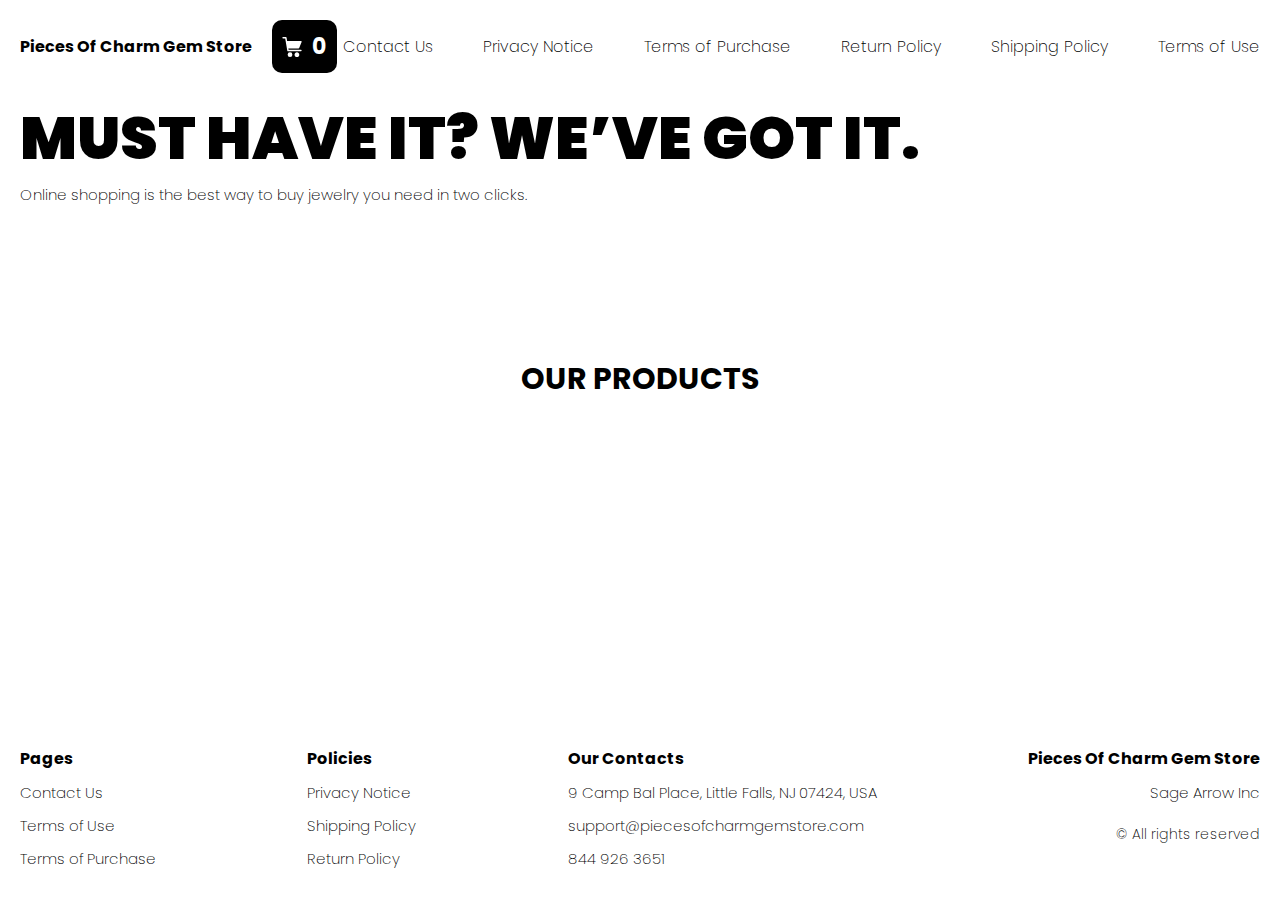
==== index.html @ 0ddf76b8 "Initial commit" ====
<!DOCTYPE html>
<html lang="en">
  <head>
    <meta charset="UTF-8" />
    <meta http-equiv="X-UA-Compatible" content="IE=edge" />
    <meta name="viewport" content="width=device-width, initial-scale=1.0" />
    <link rel="stylesheet" href="./css/style.css" />
    <title>Shop</title>
  </head>

  <body>
    <div class="wrapper">
      <div class="error__overlay js_error__overlay">
        <div class="error">
          <span class="text bold error__text error__title">ERROR:</span>
          <p class="text error__text">You cannot add more than $500 worth of items to your cart.</p>
          <p class="text error__text">The selected item will not be added.</p>
          <button class="text error__btn js_error__btn">close</button>
        </div>
      </div>

      <main class="main">
        <div class="header__wrapper">
          <div class="container">
            <header class="header">
              <div class="header__flex">
                <button class="header__btn js_menu-btn">
                  <span></span>
                </button>
                <a href="./index.html" class="header__logo logo js_website-name">website name</a>
                <a href="./shop.html" class="cart__btn">
                  <svg
                    xmlns="http://www.w3.org/2000/svg"
                    xmlns:xlink="http://www.w3.org/1999/xlink"
                    x="0px"
                    y="0px"
                    viewBox="0 0 424.449 424.449"
                    style="enable-background: new 0 0 424.449 424.449"
                    xml:space="preserve"
                  >
                    <g>
                      <g>
                        <g>
                          <circle cx="170.241" cy="374.273" r="50.176"></circle>
                          <path
                            d="M316.673,324.098L316.673,324.098c-27.711,0-50.176,22.465-50.176,50.176s22.465,50.176,50.176,50.176
                       c27.711,0,50.176-22.465,50.176-50.176S344.384,324.098,316.673,324.098z"
                          ></path>
                          <path
                            d="M402.177,272.897H140.545l-5.12-29.696h215.04c6.326,0.019,12.017-3.843,14.336-9.728l51.2-129.024
                       c3.111-7.892-0.766-16.812-8.658-19.922c-1.808-0.713-3.735-1.076-5.678-1.07H108.801L96.513,12.801
                       c-1.262-7.471-7.784-12.906-15.36-12.8h-58.88c-8.483,0-15.36,6.877-15.36,15.36s6.877,15.36,15.36,15.36h46.08l44.032,260.096
                       c1.262,7.471,7.784,12.906,15.36,12.8h274.432c8.483,0,15.36-6.877,15.36-15.36C417.537,279.774,410.66,272.897,402.177,272.897z
                       "
                          ></path>
                        </g>
                      </g>
                    </g>
                  </svg>
                  <span class="cart__span js_cart__span">0</span>
                </a>
              </div>

              <nav class="nav js_menu">
                <ul class="nav__list">
                  <li class="nav__item">
                    <a href="./contacts.html" class="nav__link">Contact Us</a>
                  </li>
                  <li class="nav__item">
                    <a href="./privacy.html" class="nav__link">Privacy Notice</a>
                  </li>
                  <li class="nav__item">
                    <a href="./purchase.html" class="nav__link">Terms of Purchase</a>
                  </li>
                  <li class="nav__item">
                    <a href="./return.html" class="nav__link">Return Policy</a>
                  </li>
                  <li class="nav__item">
                    <a href="./shipping.html" class="nav__link">Shipping Policy</a>
                  </li>
                  <li class="nav__item">
                    <a href="./use.html" class="nav__link">Terms of Use</a>
                  </li>
                </ul>
              </nav>
            </header>
          </div>
        </div>

        <div class="hero__wrapper">
          <div class="container">
            <section class="hero">
                   <h1 class="title js_main-title"></h1>
              <p class="text js_sub-title"></p>
            </section>
          </div>
        </div>

        <div class="policy__wrapper">
          <div class="container">
            <section class="policy"></section>
          </div>
        </div>

        <div class="contacts__wrapper">
          <div class="container">
            <section class="contacts"></section>
          </div>
        </div>

        <div class="question__wrapper">
          <div class="container">
            <section class="question"></section>
          </div>
        </div>

        <div class="products__wrapper hero-products">
          <div class="container">
            <section class="products">
              <h3 class="sub-title">Our Products</h3>
              <div class="sub-title__box">
                <p class="text success-message js_success-message">
                  Success! You have added <span class="js_success-product-name"></span> to your shopping cart!
                </p>
              </div>

              <div class="products__block">
                <ul class="js_products__list products__list"></ul>
              </div>
            </section>
          </div>
        </div>

        <div class="phrase__wrapper">
          <div class="container">
            <section class="phrase"></section>
          </div>
        </div>
      </main>

      <div class="footer__wrapper">
        <footer class="footer">
          <div class="footer__top">
            <div class="container">
              <div class="footer__policies">
                <div class="footer__block">
                  <p class="footer__title">Pages</p>
                  <ul class="sub-list">
                    <li class="item">
                      <a href="./contacts.html" class="footer__link">Contact Us</a>
                    </li>
                    <li class="item">
                      <a href="./use.html" class="footer__link">Terms of Use</a>
                    </li>
                    <li class="item">
                      <a href="./purchase.html" class="footer__link">Terms of Purchase</a>
                    </li>
                  </ul>
                </div>
                <div class="footer__block">
                  <p class="footer__title">Policies</p>
                  <ul class="sub-list">
                    <li class="item">
                      <a href="./privacy.html" class="footer__link">Privacy Notice</a>
                    </li>
                    <li class="item">
                      <a href="./shipping.html" class="footer__link">Shipping Policy</a>
                    </li>
                    <li class="item">
                      <a href="./return.html" class="footer__link">Return Policy</a>
                    </li>
                  </ul>
                </div>
                <div class="footer__block">
                  <p class="footer__title">Our Contacts</p>
                  <ul class="sub-list">
                    <li class="item">
                      <p class="text js_website-address"></p>
                    </li>
                    <li class="item">
                      <a href="" class="footer__link js_website-email"></a>
                    </li>
                    <li class="item">
                      <a href="" class="footer__link js_website-phone"></a>
                    </li>
                  </ul>
                </div>
                <div class="footer__block footer__block--rg">
                  <ul class="sub-list">
                    <li class="item">
                      <a href="./index.html" class="footer__logo logo js_website-name"></a>
                    </li>
                    <li class="item">
                      <p class="text text--mb js_website-corp"></p>
                    </li>
                    <li class="item">
                      <span class="footer__span">© All rights reserved</span>
                    </li>
                  </ul>
                </div>
              </div>
            </div>
          </div>
        </footer>
      </div>
    </div>

    <script type="text/javascript" src="https://thebestproductmanager.com/products/prices-nxg-object"></script>
    <script type="module" src="./js/cart.js"></script>
    <script type="module" src="./js/add-to-cart.js"></script>
    <script type="module" src="./js/on-load.js"></script>
    <script type="module" src="./js/website-data.js"></script>
    <script>
      const menuBtn = document.querySelector('.js_menu-btn');
      const menu = document.querySelector('.js_menu');
      menuBtn.addEventListener('click', () => {
        menuBtn.classList.toggle('active');
        menu.classList.toggle('open-menu');
        document.body.classList.toggle('open-menu');
      });
    </script>
  </body>
</html>
---- css/style.css ----
@import './fonts.css';
@import './vars.css';
@import './utils.css';
@import './header.css';
@import './footer.css';
@import './hero.css';
@import './products.css';
@import './product.css';
@import './text-section.css';
@import './order.css';
@import './thank-you.css';
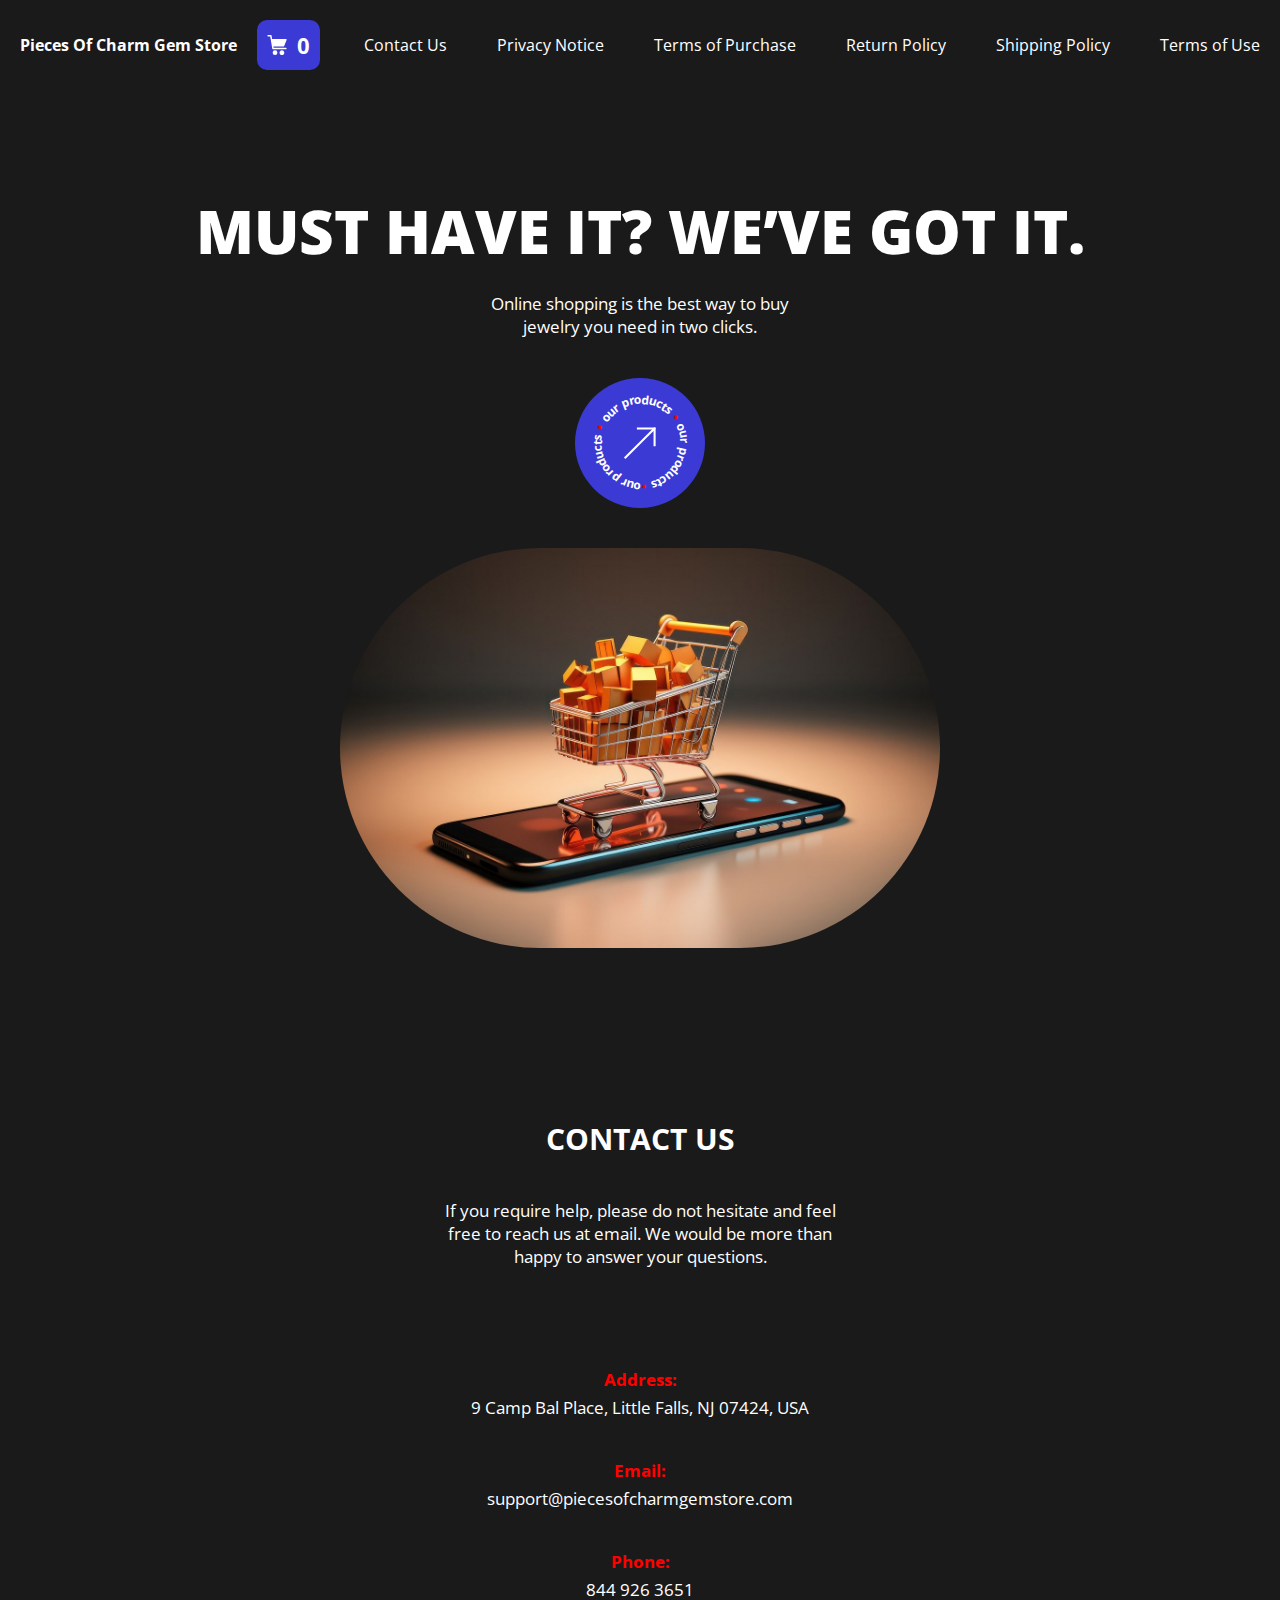
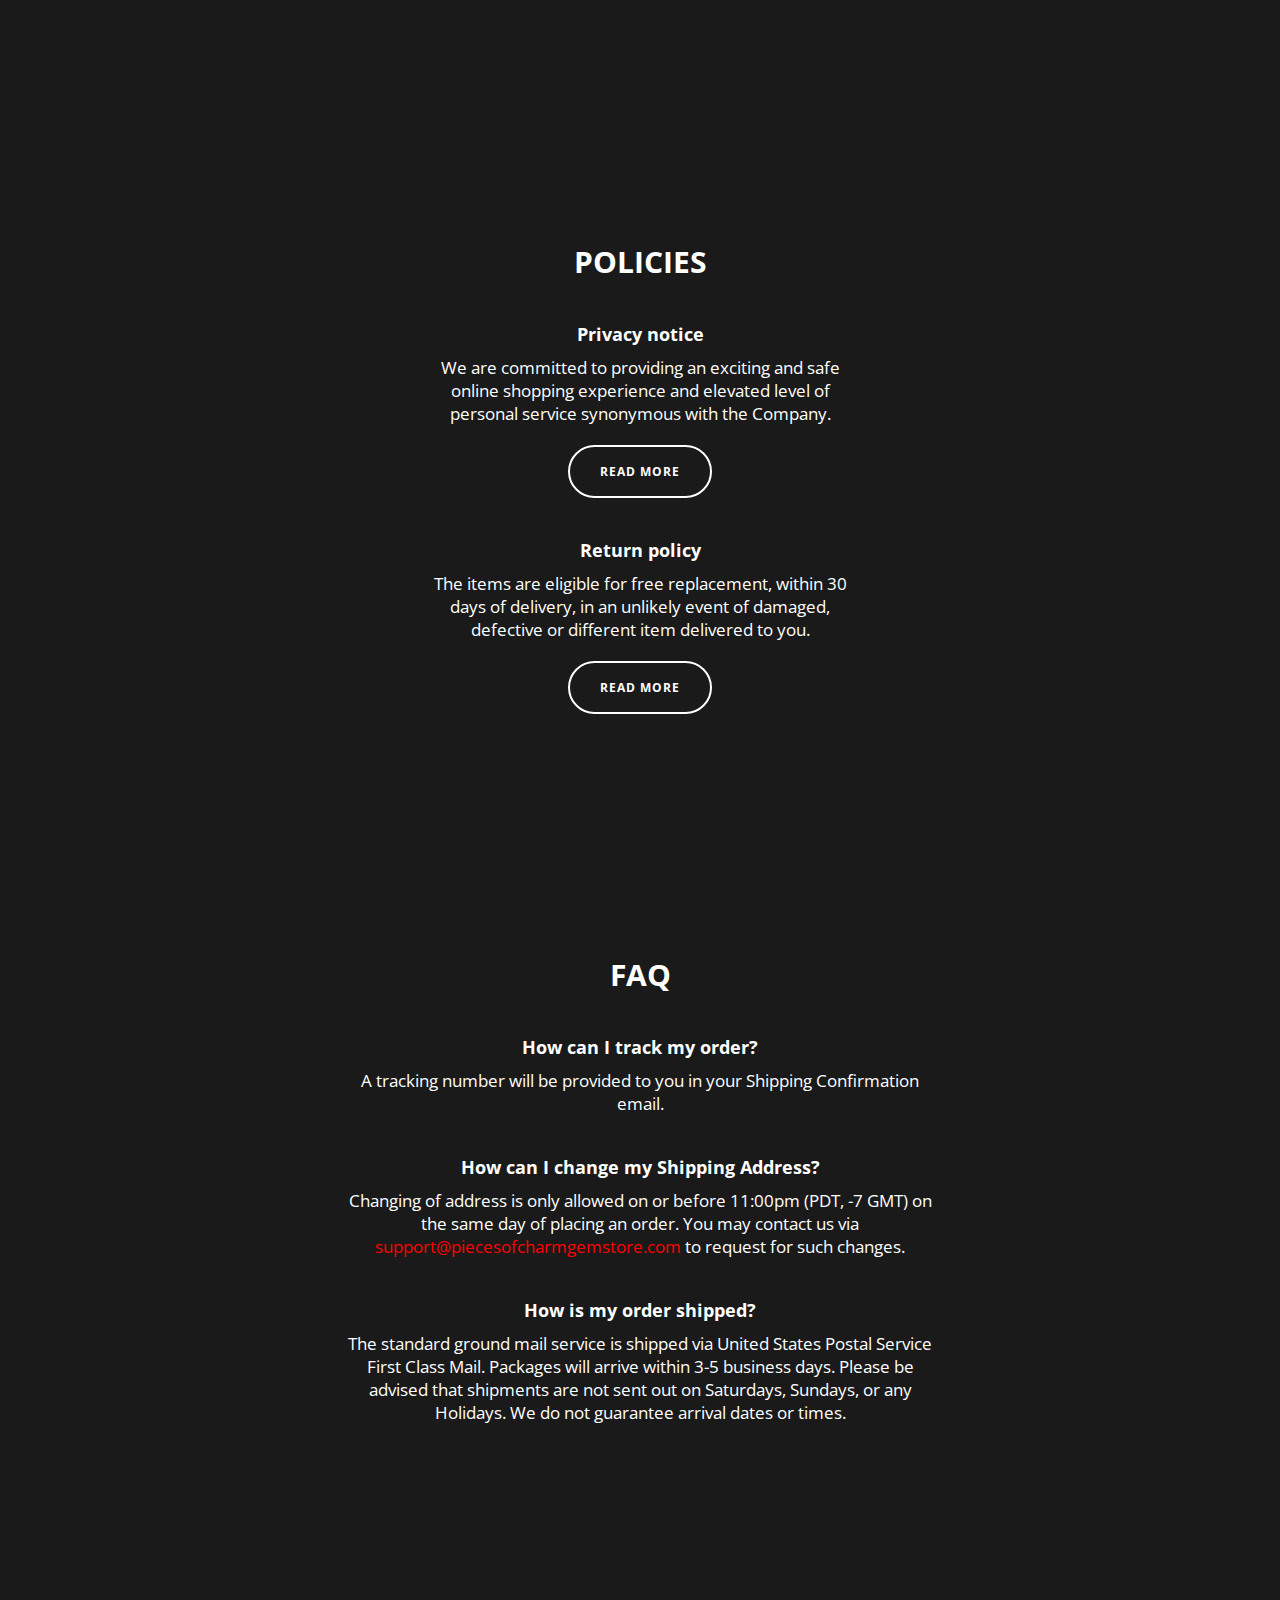
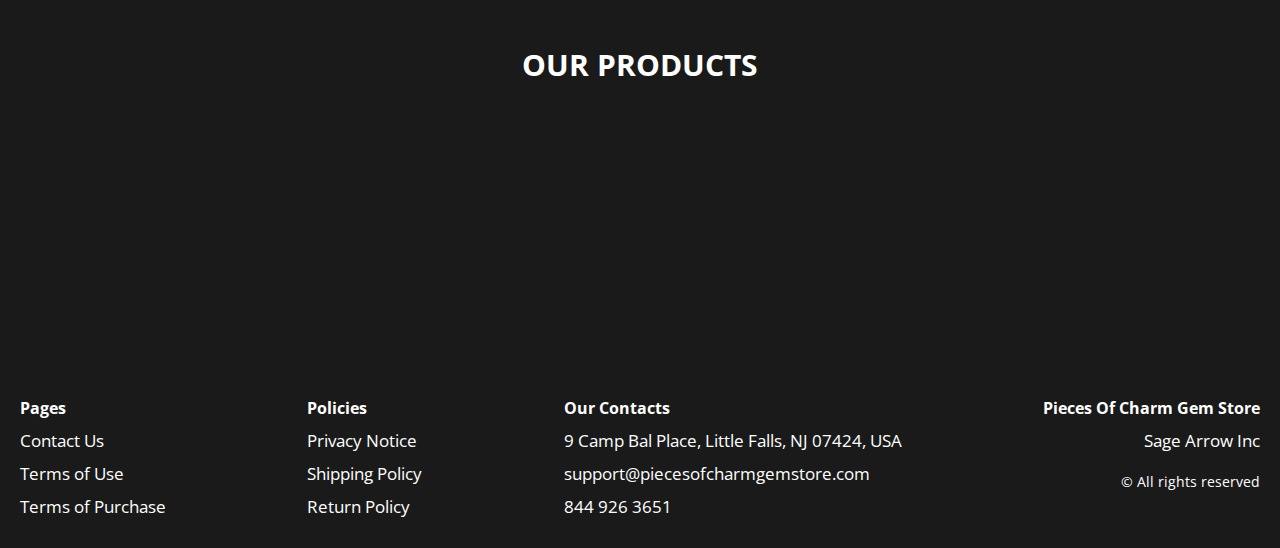
==== commit 1d0b37c4: "done" ====
--- a/index.html
+++ b/index.html
@@ -9,7 +9,7 @@
   </head>
 
   <body>
-    <div class="wrapper">
+    <div class="wrapper hero-wrapper">
       <div class="error__overlay js_error__overlay">
         <div class="error">
           <span class="text bold error__text error__title">ERROR:</span>
@@ -90,31 +90,114 @@
         <div class="hero__wrapper">
           <div class="container">
             <section class="hero">
-                   <h1 class="title js_main-title"></h1>
-              <p class="text js_sub-title"></p>
+              <ul class="hero-lines-list">
+                <li></li>
+                <li></li>
+                <li></li>
+                <li></li>
+                <li></li>
+              </ul>
+              <div class="hero-inner">
+                <h1 class="title js_main-title"></h1>
+              </div>
+              <div class="hero-block">
+                <p class="text js_sub-title"></p>
+                <a href="#products" class="circle-btn" id="circle-btn"
+                  >our products &#8226; our products &#8226; our products &#8226;
+                </a>
+
+                <img src="./img/hero-img.jpeg" alt="" class="hero-img" />
+              </div>
+            </section>
+          </div>
+        </div>
+
+        <div class="contacts__wrapper">
+          <div class="container">
+            <section class="contacts">
+              <h2 class="sub-title">Contact Us</h2>
+              <div class="contacts-block">
+                <p class="text contacts-text">
+                  If you require help, please do not hesitate and feel free to reach us at email. We would be more than
+                  happy to answer your questions.
+                </p>
+                <ul class="contacts-list">
+                  <li class="contacts-item">
+                    <span class="text text-bold">Address:</span>
+                    <span class="text text-transparent js_website-address"></span>
+                  </li>
+                  <li class="contacts-item contacts-item-link">
+                    <span class="text text-bold">Email:</span>
+                    <a href="" class="text text-transparent js_website-email"></a>
+                  </li>
+                  <li class="contacts-item contacts-item-link">
+                    <span class="text text-bold">Phone:</span>
+                    <a href="" class="text text-transparent js_website-phone"></a>
+                  </li>
+                </ul>
+              </div>
             </section>
           </div>
         </div>
 
         <div class="policy__wrapper">
           <div class="container">
-            <section class="policy"></section>
-          </div>
-        </div>
-
-        <div class="contacts__wrapper">
-          <div class="container">
-            <section class="contacts"></section>
+            <section class="policy">
+              <h2 class="sub-title">Policies</h2>
+              <ul class="policy-list">
+                <li class="policy-item">
+                  <h3 class="policy-item-title">Privacy notice</h3>
+                  <p class="text">
+                    We are committed to providing an exciting and safe online shopping experience and elevated level of
+                    personal service synonymous with the Company.
+                  </p>
+                  <a href="./privacy.html" class="btn">read more</a>
+                </li>
+                <li class="policy-item">
+                  <h3 class="policy-item-title">Return policy</h3>
+                  <p class="text">
+                    The items are eligible for free replacement, within 30 days of delivery, in an unlikely event of
+                    damaged, defective or different item delivered to you.
+                  </p>
+                  <a href="./return.html" class="btn">read more</a>
+                </li>
+              </ul>
+            </section>
           </div>
         </div>
 
         <div class="question__wrapper">
           <div class="container">
-            <section class="question"></section>
-          </div>
-        </div>
-
-        <div class="products__wrapper hero-products">
+            <section class="question">
+              <h2 class="sub-title">FAQ</h2>
+              <ul class="question-list">
+                <li class="question-item">
+                  <h3 class="question-sub-title">How can I track my order?</h3>
+                  <p class="text">A tracking number will be provided to you in your Shipping Confirmation email.</p>
+                </li>
+                <li class="question-item">
+                  <h3 class="question-sub-title">How can I change my Shipping Address?</h3>
+                  <p class="text">
+                    Changing of address is only allowed on or before 11:00pm (PDT, -7 GMT) on the same day of placing an
+                    order. You may contact us via
+                    <a href="" class="link js_website-email"></a>
+                    to request for such changes.
+                  </p>
+                </li>
+                <li class="question-item">
+                  <h3 class="question-sub-title">How is my order shipped?</h3>
+                  <p class="text">
+                    The standard ground mail service is shipped via United States Postal Service First Class Mail.
+                    Packages will arrive within 3-5 business days. Please be advised that shipments are not sent out on
+                    Saturdays, Sundays, or any Holidays. We do not guarantee arrival dates or times.
+                  </p>
+                </li>
+              </ul>
+            </section>
+          </div>
+        </div>
+
+        <div class="products__wrapper hero-products" id="products">
           <div class="container">
             <section class="products">
               <h3 class="sub-title">Our Products</h3>
@@ -128,12 +211,6 @@
                 <ul class="js_products__list products__list"></ul>
               </div>
             </section>
-          </div>
-        </div>
-
-        <div class="phrase__wrapper">
-          <div class="container">
-            <section class="phrase"></section>
           </div>
         </div>
       </main>
@@ -219,5 +296,9 @@
         document.body.classList.toggle('open-menu');
       });
     </script>
+    <script src="./js/circletype.min.js"></script>
+    <script>
+      new CircleType(document.getElementById('circle-btn'));
+    </script>
   </body>
 </html>
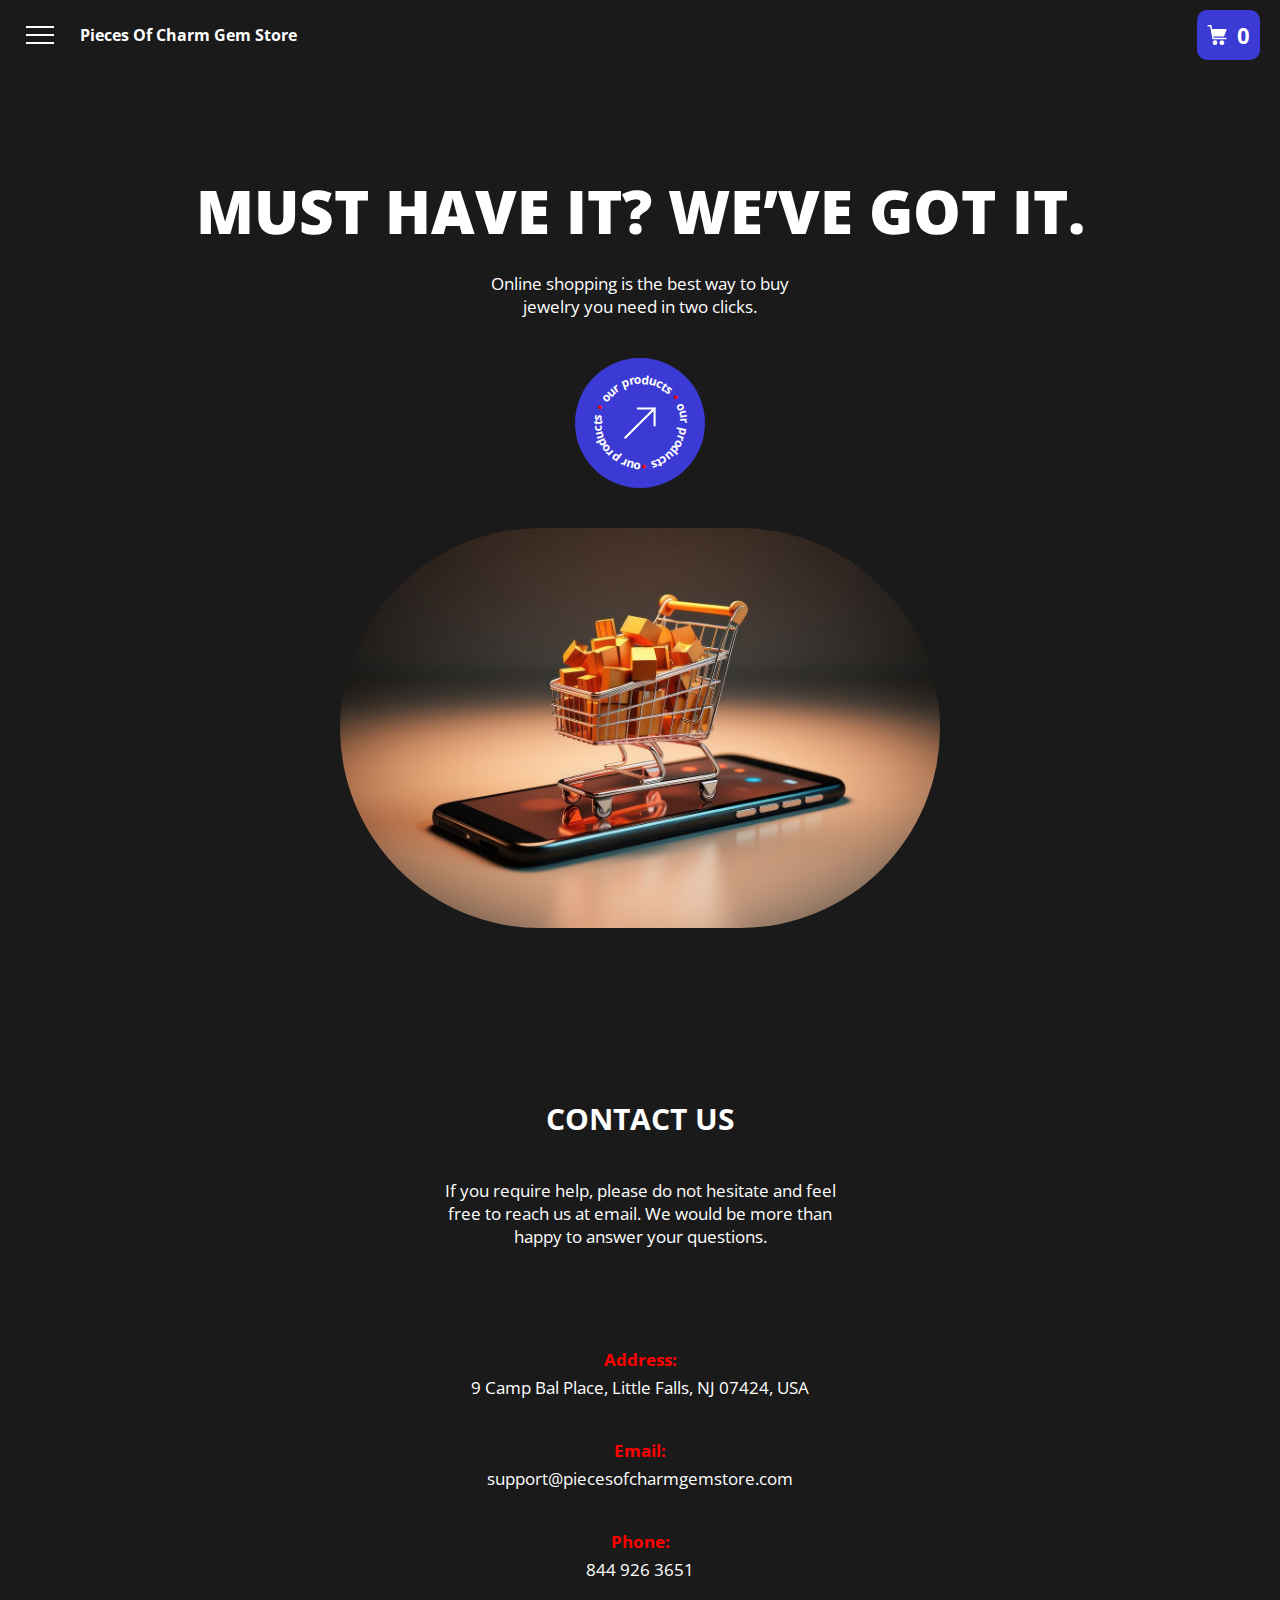
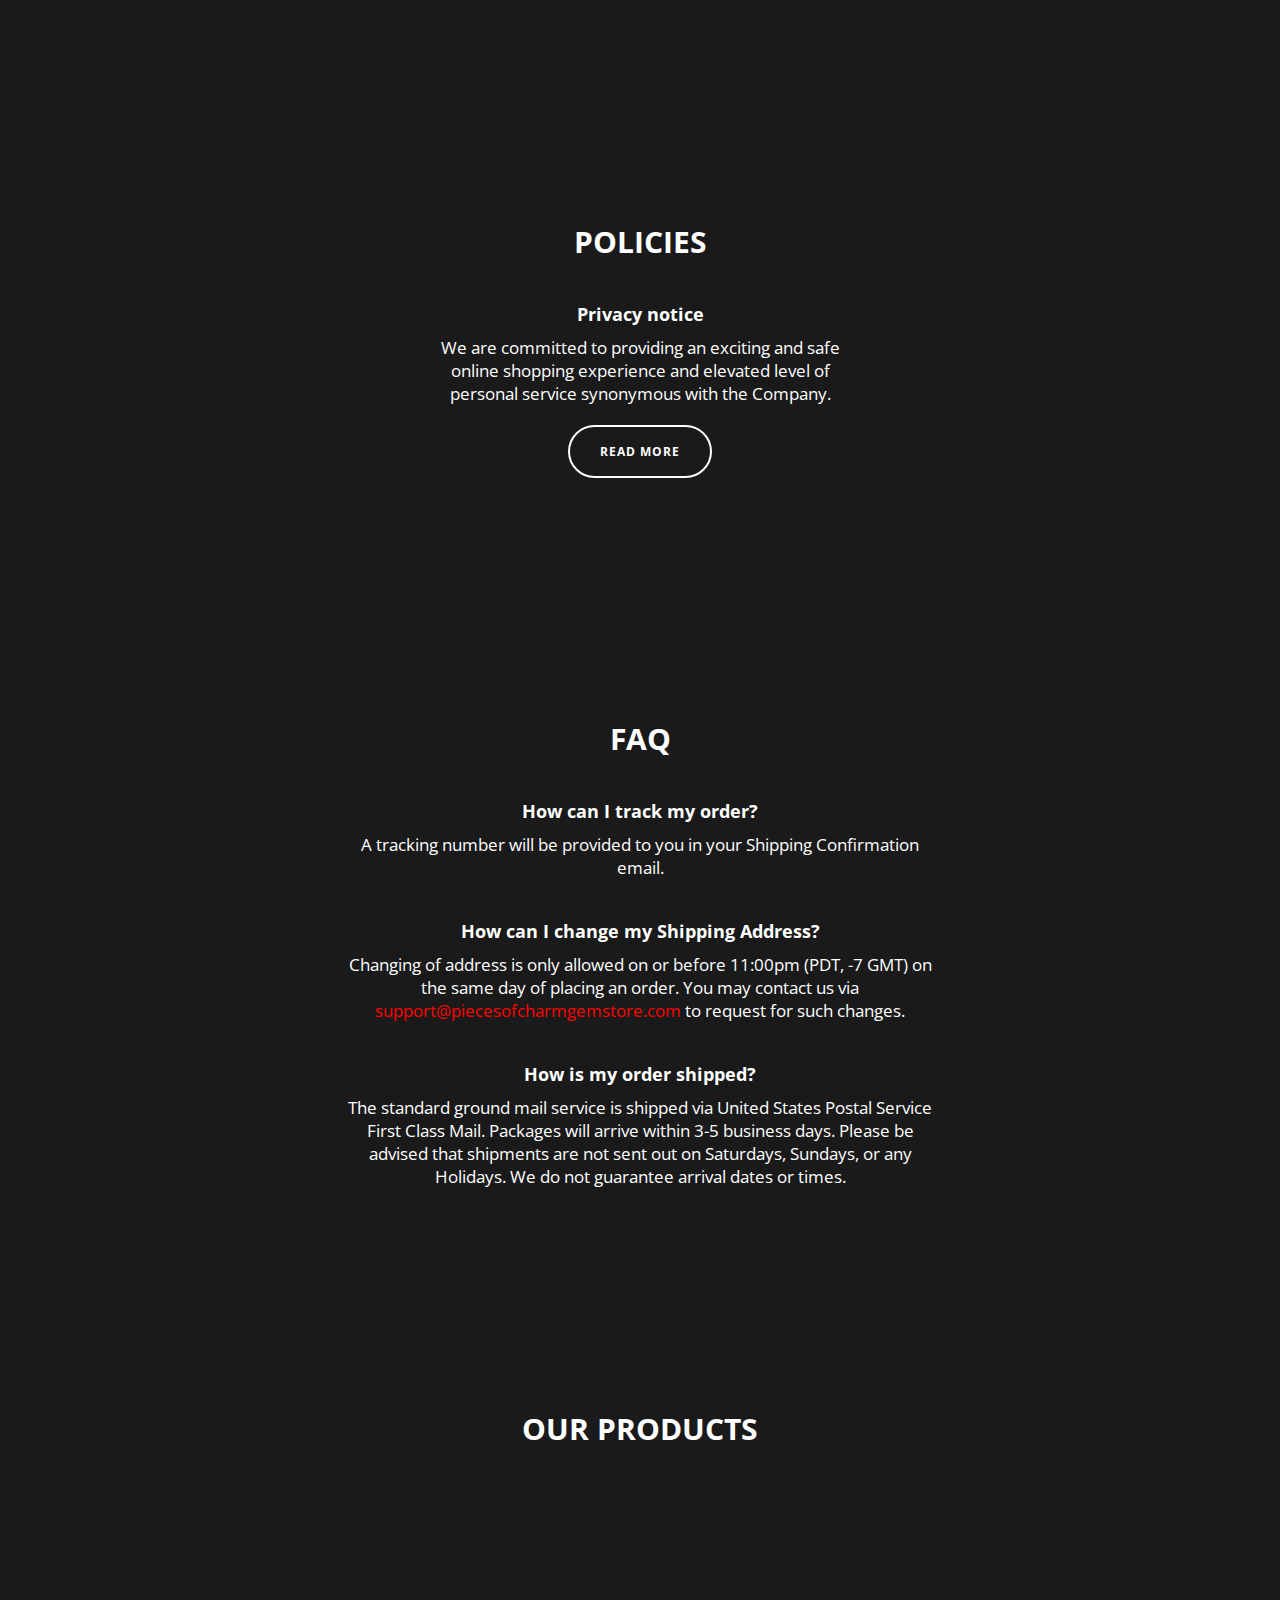
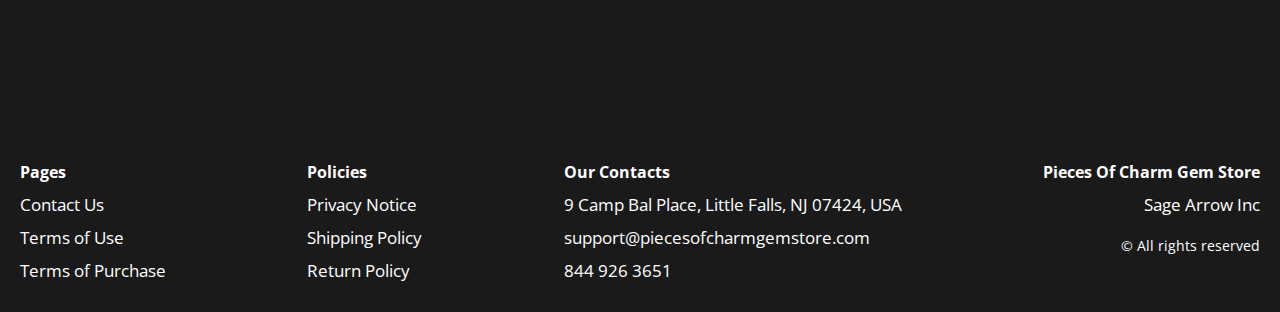
==== commit c0d9df0f: "Last Eduardo changes 29.02.24" ====
--- a/index.html
+++ b/index.html
@@ -153,14 +153,14 @@
                   </p>
                   <a href="./privacy.html" class="btn">read more</a>
                 </li>
-                <li class="policy-item">
+                <!-- <li class="policy-item">
                   <h3 class="policy-item-title">Return policy</h3>
                   <p class="text">
                     The items are eligible for free replacement, within 30 days of delivery, in an unlikely event of
                     damaged, defective or different item delivered to you.
                   </p>
                   <a href="./return.html" class="btn">read more</a>
-                </li>
+                </li> -->
               </ul>
             </section>
           </div>
